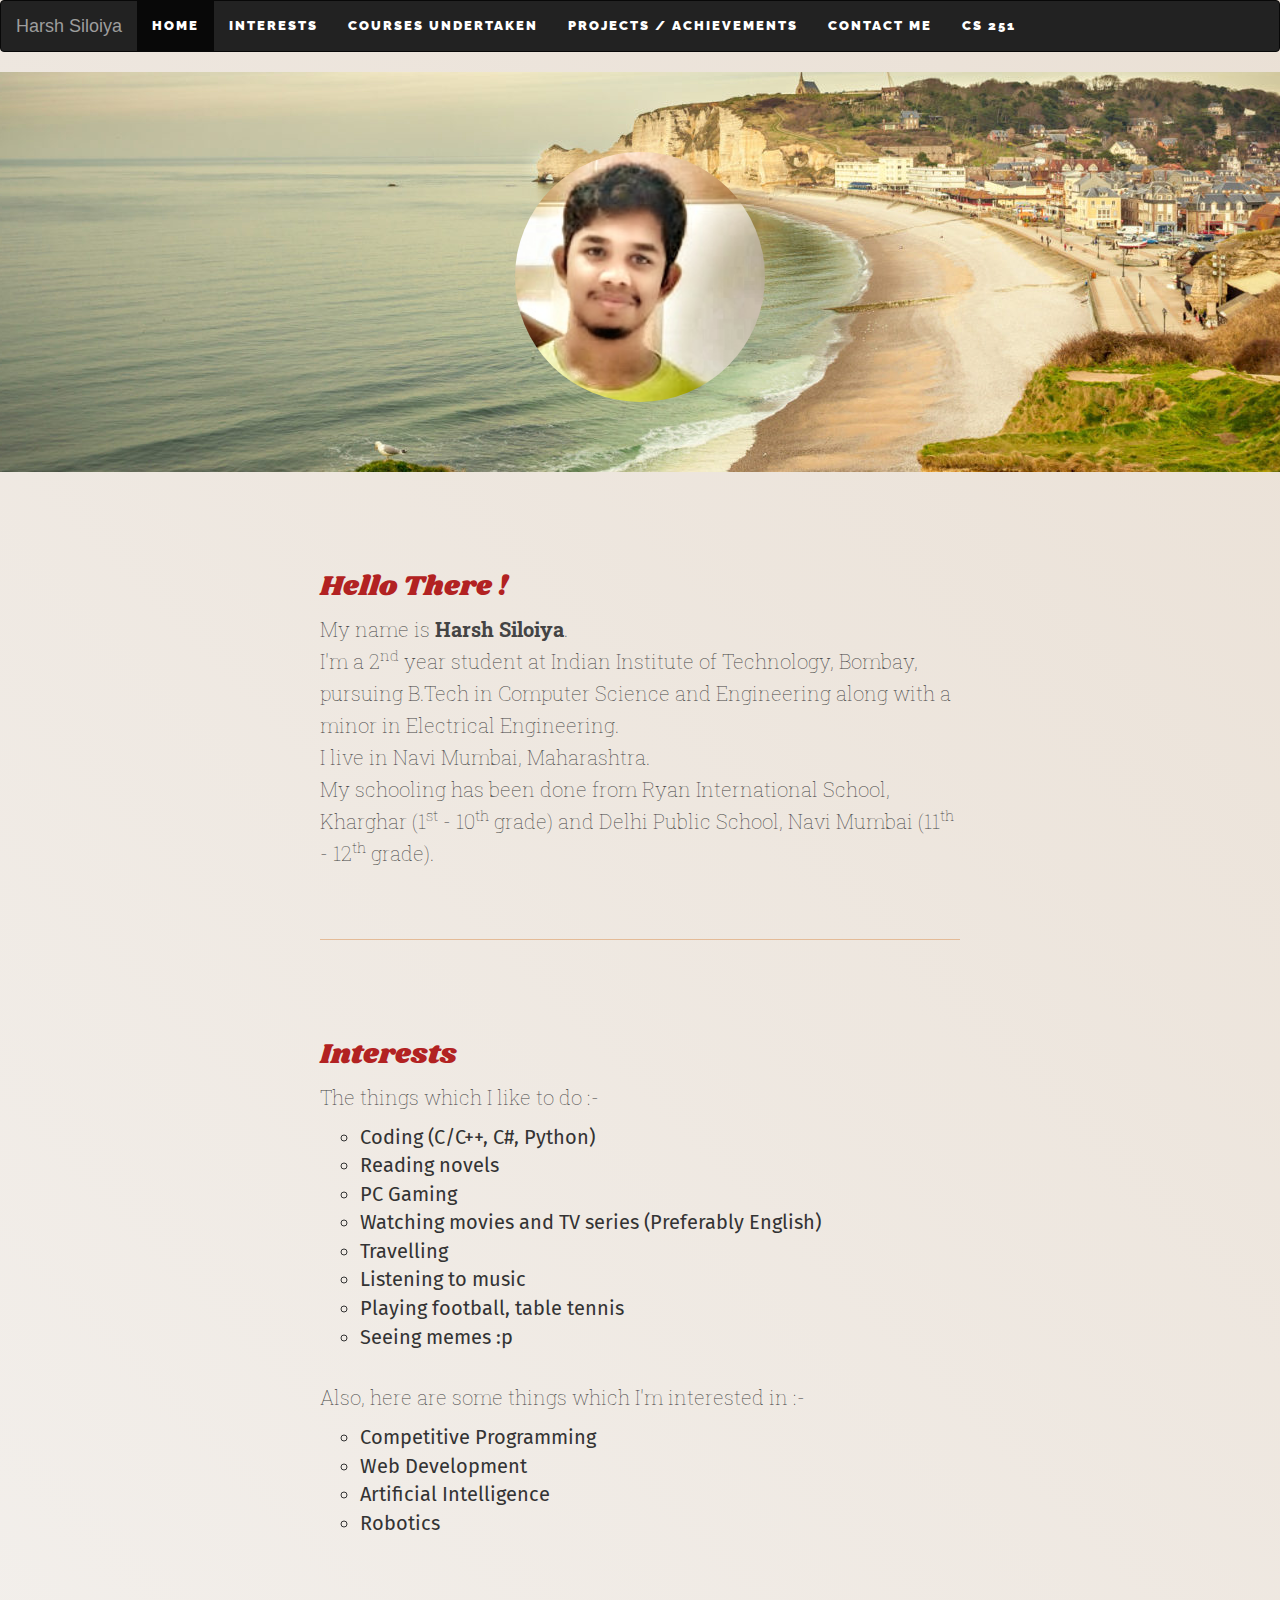
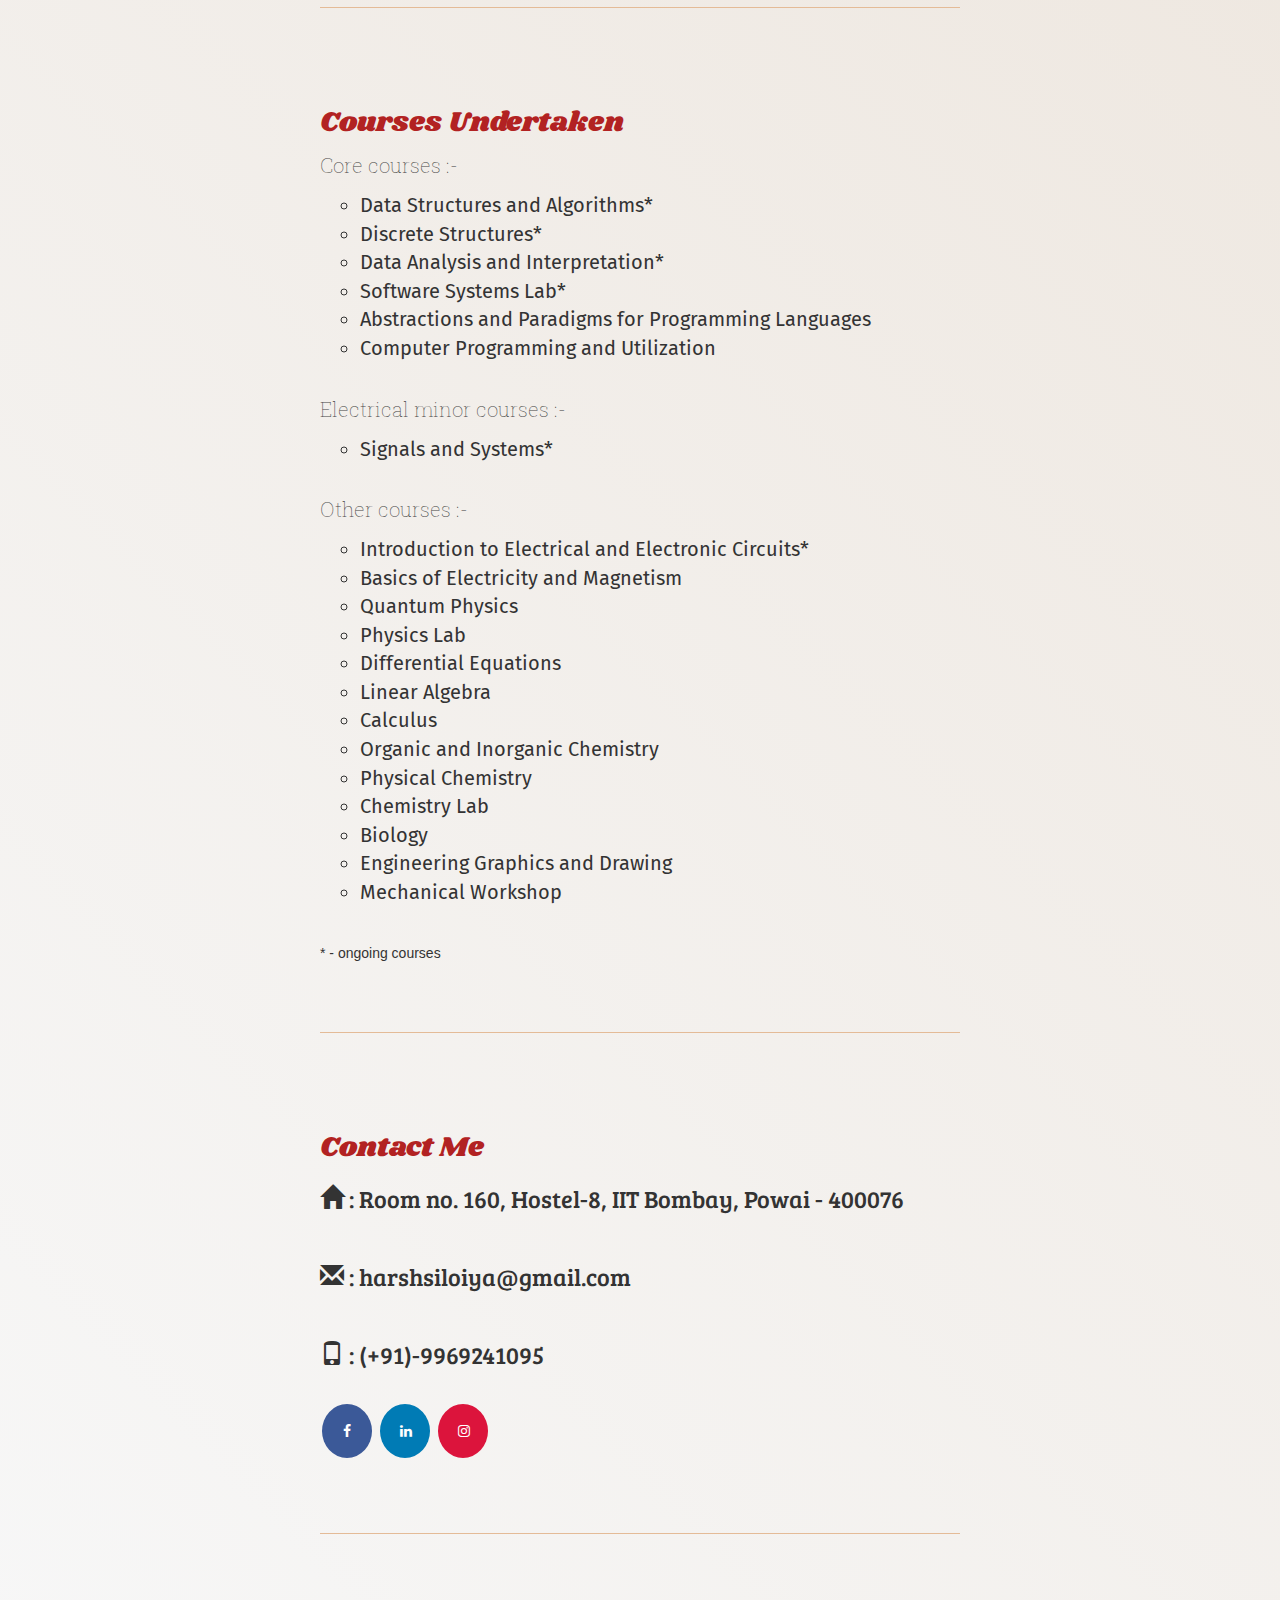
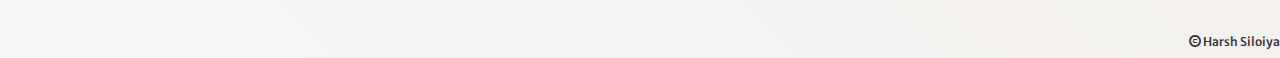
==== index.html @ 740949f7 "added website files" ====
<!DOCTYPE html>
<html>
  <head>
    <meta charset="utf-8">
    <meta name="author" content="Harsh Siloiya">
    <meta http-equiv="X-UA-Compatible" content="IE=edge">
    <meta name="viewport" content="width=device-width, initial-scale=1">
    <meta name="keywords" content="Harsh Siloiya, harsh siloiya, Harsh, Siloiya, cse, iitb, IIT Bombay">
    
    <title>Harsh Siloiya</title>
    
    <!-- For the IITB icon on title -->
    <link rel="icon" type="image/png" href="iitbicon.png">

    <!-- CSS files -->
    <link rel="stylesheet" type="text/css" href="bootstrap-3.3.7-dist/css/bootstrap/bootstrap.min.css">
    <link rel="stylesheet" type="text/css" href="style.css">
    
    <!-- Google Fonts -->
    <link href="https://fonts.googleapis.com/css?family=Raleway:100,500,600,800" rel="stylesheet">
    <link href="https://fonts.googleapis.com/css?family=Roboto+Slab" rel="stylesheet">
    <link href="https://fonts.googleapis.com/css?family=Fira+Sans" rel="stylesheet">
    <link href="https://fonts.googleapis.com/css?family=Bree+Serif" rel="stylesheet">
    <link href="https://fonts.googleapis.com/css?family=Merriweather+Sans" rel="stylesheet">
    <link href="https://fonts.googleapis.com/css?family=Shrikhand" rel="stylesheet">
    
    <!-- Icons for FB, LI, IG -->
    <link rel="stylesheet" href="https://cdnjs.cloudflare.com/ajax/libs/font-awesome/4.7.0/css/font-awesome.min.css">
    
    <!-- JS for bootstrap -->
    <script type="text/javascript" src="https://ajax.googleapis.com/ajax/libs/jquery/3.2.0/jquery.min.js"></script>
    <script type="text/javascript" src="bootstrap-3.3.7-dist/js/bootstrap.min.js"></script>

    <!-- JS for scrolling slowly        credits: Kunal Goyal (thnx bro)-->
    <script>
      $(document).ready(function(){
        $(".navbar a, footer a[href='#myPage']").on('click', function(event) {
          if (this.hash !== ""){
            event.preventDefault();
            var hash = this.hash;
            $('html, body').animate({
              scrollTop: $(hash).offset().top
            }, 900, function(){
              window.location.hash = hash;
            });
          } 
        });
      })
    </script>
    <script>
    (function(i,s,o,g,r,a,m){i['GoogleAnalyticsObject']=r;i[r]=i[r]||function(){
    (i[r].q=i[r].q||[]).push(arguments)},i[r].l=1*new Date();a=s.createElement(o),
    m=s.getElementsByTagName(o)[0];a.async=1;a.src=g;m.parentNode.insertBefore(a,m)
    })(window,document,'script','https://www.google-analytics.com/analytics.js','ga');
    ga('create', 'UA-103243978-1', 'auto');
    ga('send', 'pageview');
    </script>
  </head>
  <body>
    <nav class="navbar navbar-inverse">
        <div class="container-fluid">
          <div class="navbar-header">
            <a class="navbar-brand" href="#">Harsh Siloiya</a>
          </div>
          <ul class="nav navbar-nav">
            <li class="active"><a id="y" href="#">Home</a></li>
            <li><a id="y" href="#int">Interests</a></li>
            <li><a id="y" href="#cu">Courses Undertaken</a></li>
            <li><a id="y" href="proj.html">Projects / Achievements</a></li>
            <li><a id="y" href="#cme">Contact Me</a></li>
            <li><a id="y" href="cs251.html">CS 251</a></li>
          </ul>
        </div>
      </nav>
    <div class="header">
      <h1><center><center><img class="img-responsive, img-circle" src="dp.jpeg" alt="Display Picture" width="250" height="250"></center></center></h1>
    </div>
    <ul id="mod">
      <li id="x">
        <h2>Hello There !</h2>
        <p>My name is <b>Harsh Siloiya</b>.
        <br>
        I'm a 2<sup>nd</sup> year student at Indian Institute of Technology, Bombay, pursuing B.Tech in Computer Science and Engineering along with a minor in Electrical Engineering.
        <br>
        I live in Navi Mumbai, Maharashtra.
        <br>
        My schooling has been done from Ryan International School, Kharghar (1<sup>st</sup> - 10<sup>th</sup> grade) and Delhi Public School, Navi Mumbai (11<sup>th</sup> - 12<sup>th</sup> grade).</p>
      </li>
    <div id="int">
      <li id="x">
        <h2>Interests</h2>
        <p>The things which I like to do :-
        <ul>
          <li id="y">Coding (C/C++, C#, Python)</li>
          <li id="y">Reading novels</li>
          <li id="y">PC Gaming</li>
          <li id="y">Watching movies and TV series (Preferably English)</li>
          <li id="y">Travelling</li>
          <li id="y">Listening to music</li>
          <li id="y">Playing football, table tennis</li>
          <li id="y">Seeing memes :p</li>
        </ul></p>
        <br>
        <p>Also, here are some things which I'm interested in :-
        <ul>
          <li id="y">Competitive Programming</li>
          <li id="y">Web Development</li>
          <li id="y">Artificial Intelligence</li>
          <li id="y">Robotics</li>
        </ul></p>
      </li>
    </div>
    <div id="cu">
      <li id="x">
        <h2>Courses Undertaken</h2>
        <p>Core courses :-
        <ul>
          <li id="y">Data Structures and Algorithms*</li>
          <li id="y">Discrete Structures*</li>
          <li id="y">Data Analysis and Interpretation*</li>
          <li id="y">Software Systems Lab*</li>
          <li id="y">Abstractions and Paradigms for Programming Languages</li>
          <li id="y">Computer Programming and Utilization</li>
        </ul></p>
        <br>
        <p>Electrical minor courses :-
        <ul>
          <li id="y">Signals and Systems*</li>
        </ul></p>
        <br>
        <p>Other courses :-
        <ul>
          <li id="y">Introduction to Electrical and Electronic Circuits*</li>
          <li id="y">Basics of Electricity and Magnetism</li>
          <li id="y">Quantum Physics</li>
          <li id="y">Physics Lab</li>
          <li id="y">Differential Equations</li>
          <li id="y">Linear Algebra</li>
          <li id="y">Calculus</li>
          <li id="y">Organic and Inorganic Chemistry</li>
          <li id="y">Physical Chemistry</li>
          <li id="y">Chemistry Lab</li>
          <li id="y">Biology</li>
          <li id="y">Engineering Graphics and Drawing</li>
          <li id="y">Mechanical Workshop</li>
        </ul></p>
        <br>
        <h5>* - ongoing courses</h5>
    </li></div>
    <div id="cme">
    <li id="x">
      <h2>Contact Me</h2>
      <p>
        <h3><span class="glyphicon glyphicon-home"></span> : Room no. 160, Hostel-8, IIT Bombay, Powai - 400076</h3>
        <br>
        <h3><span class="glyphicon glyphicon-envelope"></span> : harshsiloiya@gmail.com</h3>
        <br>
        <h3><span class="glyphicon glyphicon-phone"></span> : (+91)-9969241095</h3>
        <br>
        <a id="n" href="https://www.facebook.com/harsh.siloiya" class="fa fa-facebook"></a>
        <a id="n" href="https://www.linkedin.com/in/harsh-siloiya-95ab22142/" class="fa fa-linkedin"></a>
        <a id="n" href="https://www.instagram.com/harsh.siloiya/?hl=en" class="fa fa-instagram"></a>
      </p>
    </li></div>
  </ul>
  <h6 align="right"><span class="glyphicon glyphicon-copyright-mark"></span> Harsh Siloiya</h6>
</body>
</html>
---- style.css ----
body {
  background: #f7f7f7;
  /* Old browsers */
  background: -moz-linear-gradient(45deg, #f7f7f7 0%, #EAE0D5 100%);
  /* FF3.6-15 */
  background: -webkit-linear-gradient(45deg, #f7f7f7 0%, #EAE0D5 100%);
  /* Chrome10-25,Safari5.1-6 */
  background: linear-gradient(45deg, #f7f7f7 0%, #EAE0D5 100%);
}

.header {
  background-image: url("back.jpg");
  height: 400px;
  background-position: center center;
}

h1 {
  line-height: 76px;
  margin: 0;
  position: relative;
  text-align: center;
  top: 20%;
}

h2 {
  color: #B22222;
  font-family: 'Shrikhand', cursive;
  font-size: 28px;
  font-weight: 500;
  text-align: left;
}

h3 {
  font-family: 'Bree Serif', Serif;
}

h6 {
  font-family: 'Merriweather Sans', sans-serif;
}

ul#mod {
  margin: 0 auto;
  padding: 0;
  width: 50%;
}

li#x {
  border-bottom: 1px solid #E4BB97;
  list-style: none;
  margin: 100px 0px;
  padding-bottom: 60px;
}

li#y {
  font-family: 'Fira Sans', sans-serif; 
  font-size: 20px;
}

p {
  color: #444444;
  line-height: 32px;
  font-family: 'Roboto Slab', sans-serif;
  font-size: 20px;
  font-weight: 100;
}

a#y {
  color: white;
  font-family: 'Raleway', sans-serif;
  font-size: 13px;
  font-weight: 900;
  text-align: left;
  text-transform: uppercase;
  text-decoration: none;
  letter-spacing: 2px;
}

.fa {
  padding: 20px;
  font-size: 30px;
  width: 50px;
  text-align: center;
  text-decoration: none;
  margin: 5px 2px;
  border-radius: 100%;
}

.fa:hover {
    opacity: 0.7;
}

.fa-facebook {
  background: #3B5998;
  color: white;
}

.fa-linkedin {
  background: #007bb5;
  color: white;
}

.fa-instagram {
  background: #dc143c; 
  color: white;
}
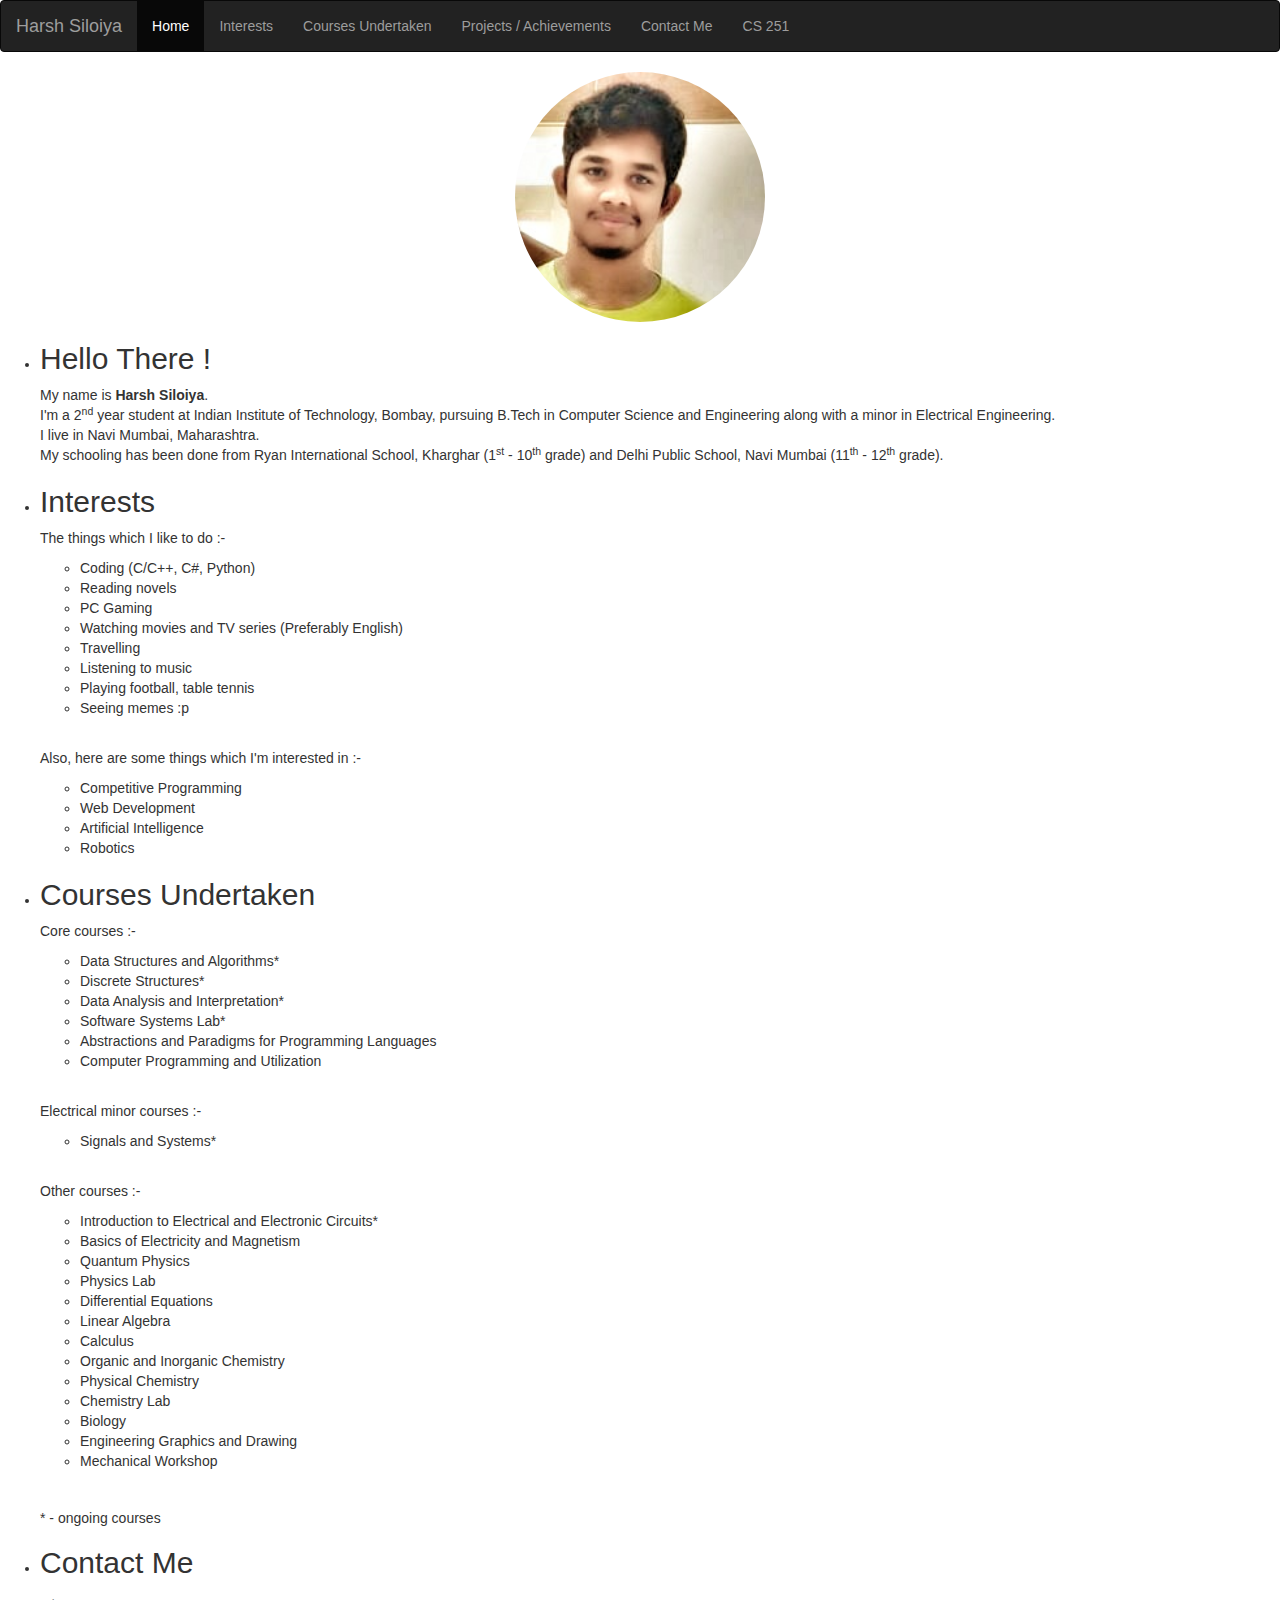
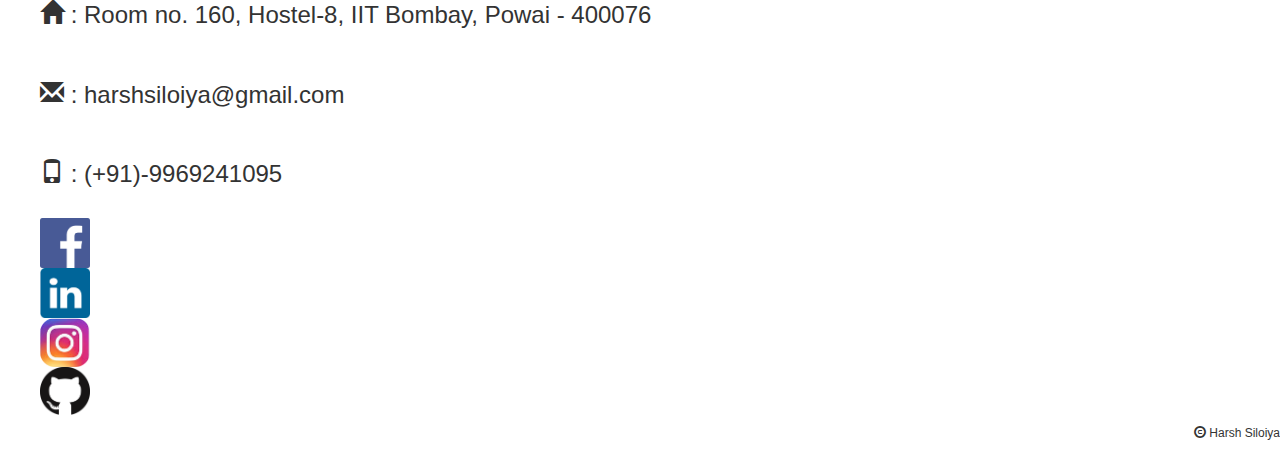
==== commit ff14941f: "changed the social media icons" ====
--- a/index.html
+++ b/index.html
@@ -23,9 +23,6 @@
     <link href="https://fonts.googleapis.com/css?family=Bree+Serif" rel="stylesheet">
     <link href="https://fonts.googleapis.com/css?family=Merriweather+Sans" rel="stylesheet">
     <link href="https://fonts.googleapis.com/css?family=Shrikhand" rel="stylesheet">
-    
-    <!-- Icons for FB, LI, IG -->
-    <link rel="stylesheet" href="https://cdnjs.cloudflare.com/ajax/libs/font-awesome/4.7.0/css/font-awesome.min.css">
     
     <!-- JS for bootstrap -->
     <script type="text/javascript" src="https://ajax.googleapis.com/ajax/libs/jquery/3.2.0/jquery.min.js"></script>
@@ -157,9 +154,18 @@
         <br>
         <h3><span class="glyphicon glyphicon-phone"></span> : (+91)-9969241095</h3>
         <br>
-        <a id="n" href="https://www.facebook.com/harsh.siloiya" class="fa fa-facebook"></a>
-        <a id="n" href="https://www.linkedin.com/in/harsh-siloiya-95ab22142/" class="fa fa-linkedin"></a>
-        <a id="n" href="https://www.instagram.com/harsh.siloiya/?hl=en" class="fa fa-instagram"></a>
+        <icon>
+          <a id="n" href="https://www.facebook.com/harsh.siloiya"><img class="img-responsive" src="fb.png" alt="Facebook" width="50" height="50"></a>
+        </icon>
+        <icon>
+          <a id="n" href="https://www.linkedin.com/in/harsh-siloiya-95ab22142/"><img class="img-responsive" src="lin.png" alt="LinkedIn" width="50" height="50"></a>
+        </icon>
+        <icon>
+          <a id="n" href="https://www.instagram.com/harsh.siloiya/?hl=en"><img class="img-responsive" src="insta2.png" alt="Instagram" width="50" height="50"></a>
+        </icon>
+        <icon>
+          <a id="n" href="https://github.com/harshsiloiya98"><img class="img-responsive" src="git1.png" alt="GitHub" width="50" height="50"></a>
+        </icon>
       </p>
     </li></div>
   </ul>
